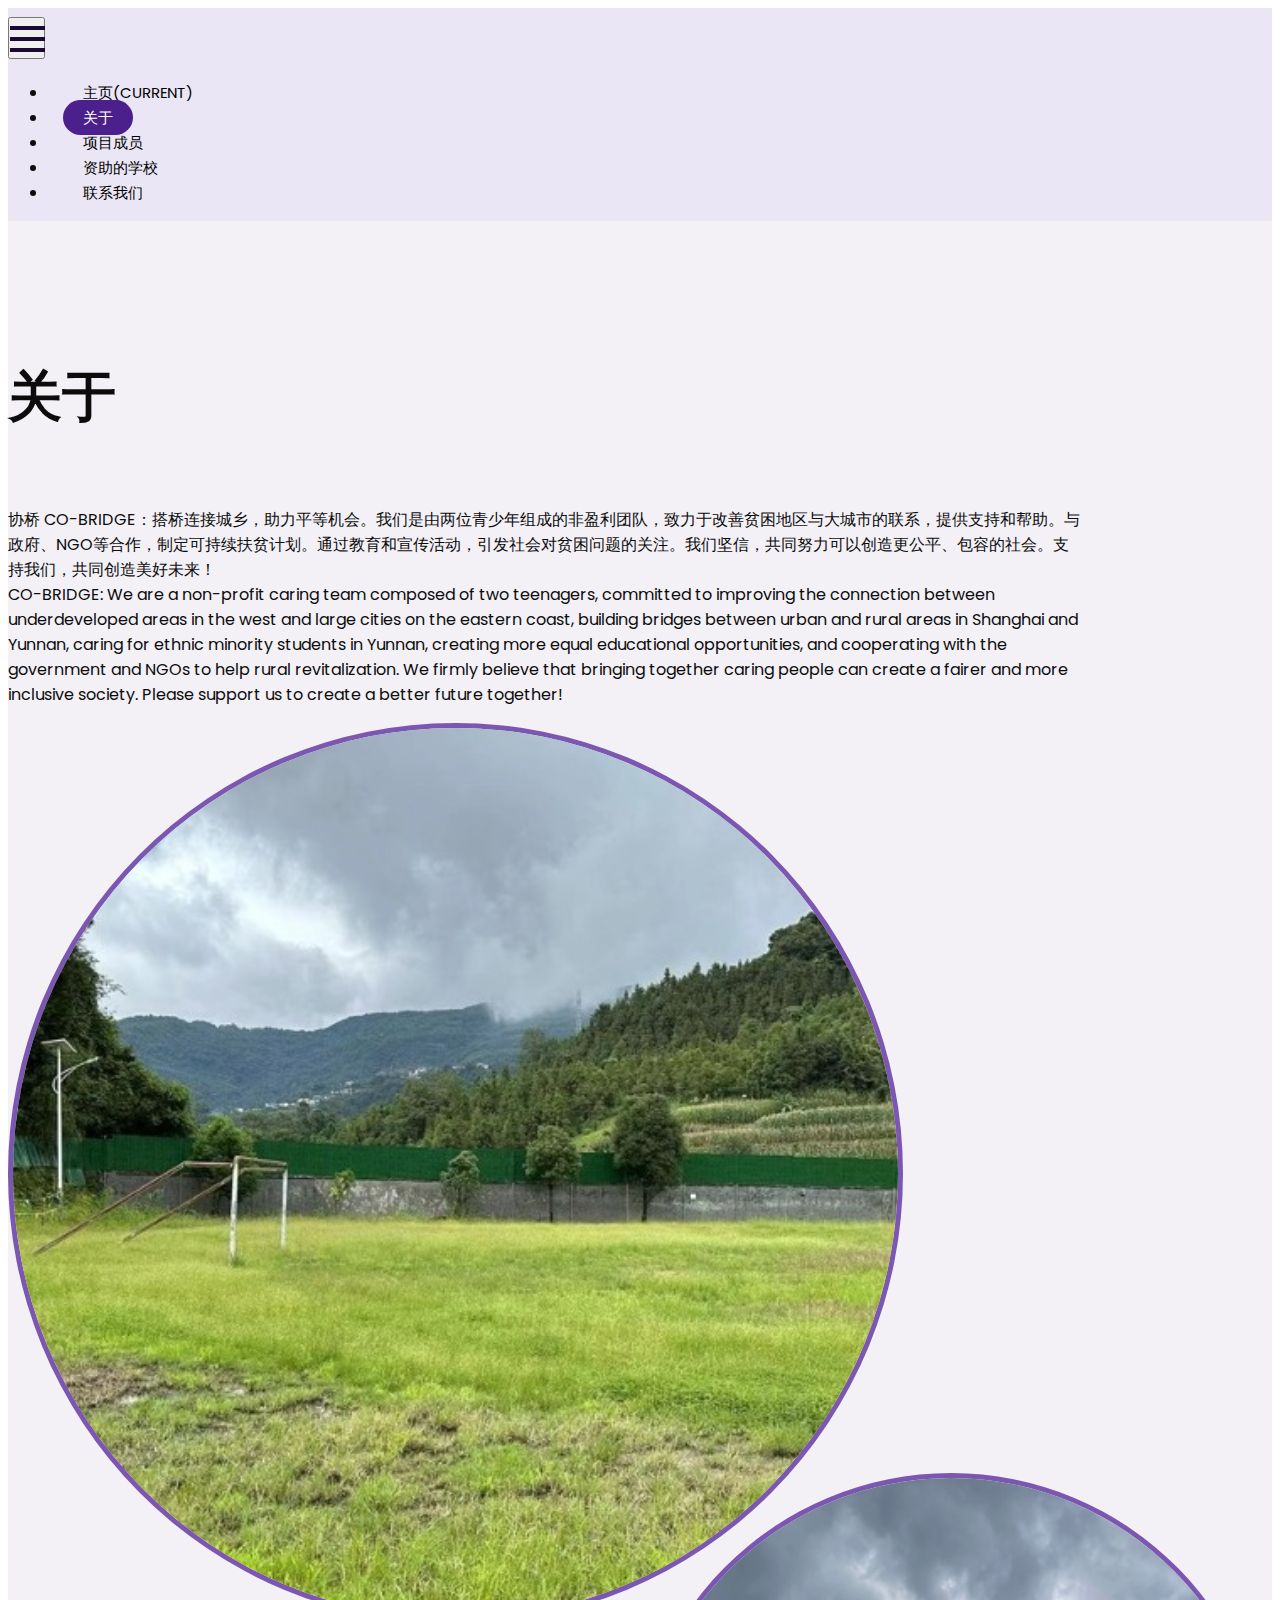
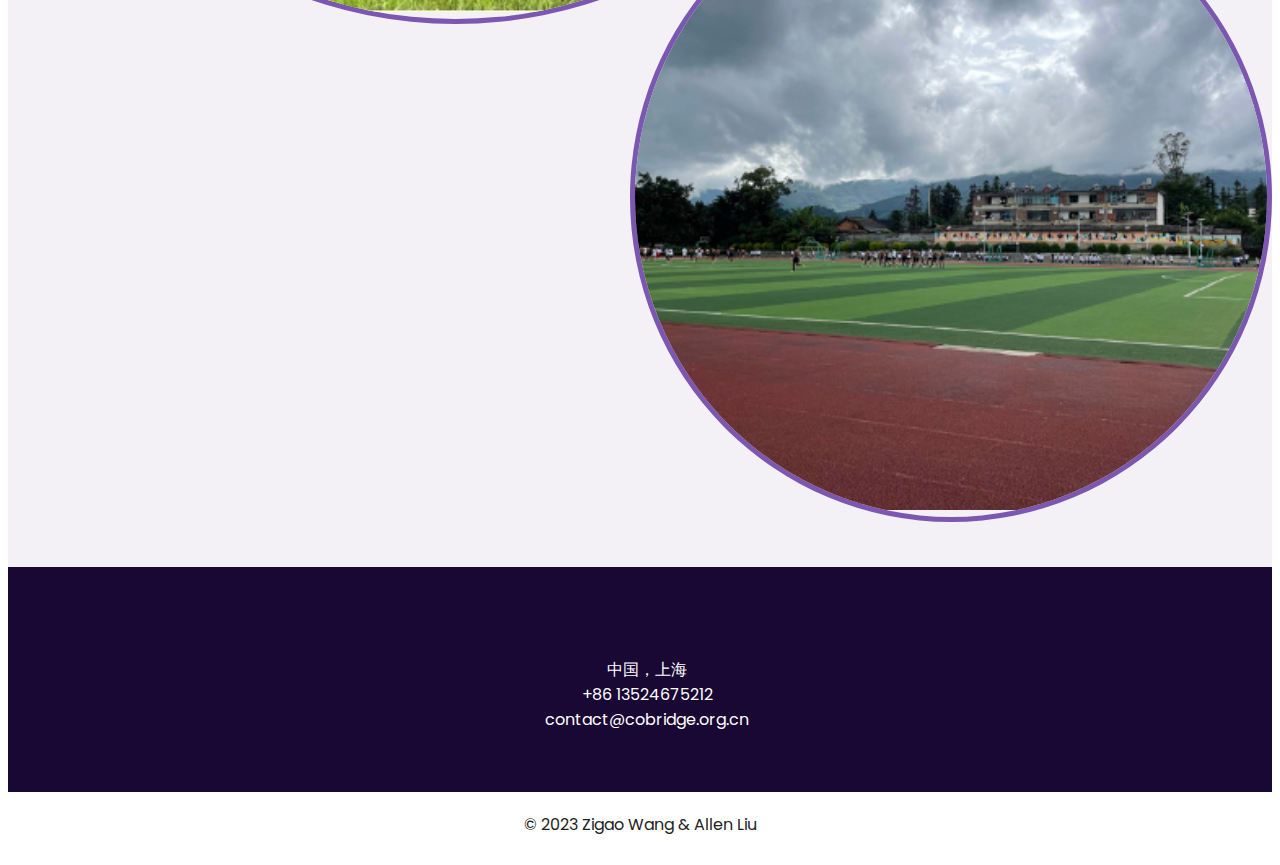
==== about.html @ e5ad519a "Update website information" ====
<!DOCTYPE html>
<html>

<head>
  <!-- Basic -->
  <meta charset="utf-8" />
  <meta http-equiv="X-UA-Compatible" content="IE=edge" />
  <!-- Mobile Metas -->
  <meta name="viewport" content="width=device-width, initial-scale=1, shrink-to-fit=no" />
  <!-- Site Metas -->
  <meta name="keywords" content="" />
  <meta name="description" content="" />
  <meta name="author" content="" />

  <title>协桥 CO-BRIDGE</title>

  <!-- slider stylesheet -->
  <link rel="stylesheet" type="text/css" href="https://cdnjs.cloudflare.com/ajax/libs/OwlCarousel2/2.1.3/assets/owl.carousel.min.css" />

  <!-- bootstrap core css -->
  <link rel="stylesheet" type="text/css" href="css/bootstrap.css" />

  <!-- fonts style -->
  <link href="https://fonts.googleapis.com/css?family=Poppins:400,600,700&display=swap" rel="stylesheet">
  <!-- Custom styles for this template -->
  <link href="css/style.css" rel="stylesheet" />
  <!-- responsive style -->
  <link href="css/responsive.css" rel="stylesheet" />
</head>

<body class="sub_page">

  <div class="hero_area">
    <!-- header section strats -->
    <header class="header_section">
      <div class="container">
        <nav class="navbar navbar-expand-lg custom_nav-container ">
          <a class="navbar-brand" href="index.html">
            <a class="navbar-brand" href="index.html">
              <img src="logo/no.png" alt="">
            </a>
          </a>
          <button class="navbar-toggler" type="button" data-toggle="collapse" data-target="#navbarSupportedContent" aria-controls="navbarSupportedContent" aria-expanded="false" aria-label="Toggle navigation">
            <span class="s-1"> </span>
            <span class="s-2"> </span>
            <span class="s-3"> </span>
          </button>

          <div class="collapse navbar-collapse" id="navbarSupportedContent">
            <div class="d-flex ml-auto flex-column flex-lg-row align-items-center">
              <ul class="navbar-nav  ">
                <li class="nav-item ">
                  <a class="nav-link" href="index.html">主页<span class="sr-only">(current)</span></a>
                </li>
                <li class="nav-item active">
                  <a class="nav-link" href="about.html">关于</a>
                </li>
                <li class="nav-item">
                  <a class="nav-link" href="service.html">项目成员</a>
                </li>
                <li class="nav-item">
                  <a class="nav-link" href="blog.html">资助的学校</a>
                </li>
                <li class="nav-item">
                  <a class="nav-link" href="contact.html">联系我们</a>
                </li>
              </ul>
            </div>
          </div>
        </nav>
      </div>
    </header>
    <!-- end header section -->
  </div>



  <!-- about section -->
  <section class="about_section layout_padding">
    <div class="container">
      <div class="row">
        <div class="col-md-6">
          <div class="detail-box">
            <div class="heading_container">
              <h2>
                关于
              </h2>
              <img src="images/plug.png" alt="">
            </div>
            <p>
              协桥 CO-BRIDGE：搭桥连接城乡，助力平等机会。我们是由两位青少年组成的非盈利团队，致力于改善贫困地区与大城市的联系，提供支持和帮助。与政府、NGO等合作，制定可持续扶贫计划。通过教育和宣传活动，引发社会对贫困问题的关注。我们坚信，共同努力可以创造更公平、包容的社会。支持我们，共同创造美好未来！
              <br>
              CO-BRIDGE: We are a non-profit caring team composed of two teenagers, committed to improving the connection between underdeveloped areas in the west and large cities on the eastern coast, building bridges between urban and rural areas in Shanghai and Yunnan, caring for ethnic minority students in Yunnan, creating more equal educational opportunities, and cooperating with the government and NGOs to help rural revitalization. We firmly believe that bringing together caring people can create a fairer and more inclusive society. Please support us to create a better future together!
            </p>
          </div>
        </div>
        <div class="col-md-6">
          <div class="img_container">
            <div class="img-box b1">
              <img src="images/school1-square.jpg" alt="" />
            </div>
            <div class="img-box b2">
              <img src="images/school2-square.jpg" alt="" />
            </div>
          </div>

        </div>

      </div>
    </div>
  </section>

  <!-- end about section -->

  <!-- info section -->

  <section class="info_section layout_padding">
    <div class="container">
      <div class="info_contact">
        <div class="row">
          <div class="col-md-4">
            <a href="">
              <img src="images/location-white.png" alt="">
              <span>
                中国，上海
              </span>
            </a>
          </div>
          <div class="col-md-4">
            <a href="">
              <img src="images/telephone-white.png" alt="">
              <span>
                +86 13524675212
              </span>
            </a>
          </div>
          <div class="col-md-4">
            <a href="">
              <img src="images/envelope-white.png" alt="">
              <span>
                contact@cobridge.org.cn
              </span>
            </a>
          </div>
        </div>
      </div>
    </div>
  </section>

  <!-- end info section -->

  <!-- footer section -->
  <footer class="container-fluid footer_section">
    <div class="container">
      <div class="row">
        <div class="col-lg-7 col-md-9 mx-auto">
          <p>
            &copy; 2023 
            <a href="https://zigaow.com/">Zigao Wang</a>
            & Allen Liu
          </p>
        </div>
      </div>
    </div>
  </footer>
  <!-- footer section -->


  <script src="js/jquery-3.4.1.min.js"></script>
  <script src="js/bootstrap.js"></script>

</body>

</html>
---- css/style.css ----
body {
  font-family: "Poppins", sans-serif;
  color: #0c0c0c;
  background-color: #ffffff;
}

.layout_padding {
  padding-top: 10vh;
  padding-bottom: 5vh;
}

.layout_padding2 {
  padding-top: 45px;
  padding-bottom: 45px;
}

.layout_padding2-top {
  padding-top: 45px;
}

.layout_padding2-bottom {
  padding-bottom: 45px;
}

.layout_padding-top {
  padding-top: 90px;
}

.layout_padding-bottom {
  padding-bottom: 90px;
}

.heading_container {
  display: -webkit-box;
  display: -ms-flexbox;
  display: flex;
  -webkit-box-pack: start;
      -ms-flex-pack: start;
          justify-content: flex-start;
  -webkit-box-align: center;
      -ms-flex-align: center;
          align-items: center;
  text-align: center;
}

.heading_container h2 {
  position: relative;
  font-weight: bold;
  margin-right: 10px;
  font-size: 6vh;
}

.heading_container img {
  width: 6vh;
}

/*header section*/
.hero_area {
  height: 98vh;
  position: relative;
  display: -webkit-box;
  display: -ms-flexbox;
  display: flex;
  -webkit-box-orient: vertical;
  -webkit-box-direction: normal;
      -ms-flex-direction: column;
          flex-direction: column;
  background-color: #eae6f5;
}

.sub_page .hero_area {
  height: auto;
}

.header_section .container {
  padding: 0;
}

.header_section .nav_container {
  margin: 0 auto;
}

.custom_nav-container .navbar-nav .nav-item .nav-link {
  padding: 7px 20px;
  margin: 10px 15px;
  color: #000000;
  text-align: center;
  border-radius: 35px;
  text-transform: uppercase;
  font-size: 15px;
}

.custom_nav-container .navbar-nav .nav-item.active .nav-link, .custom_nav-container .navbar-nav .nav-item:hover .nav-link {
  background-color: #4b208c;
  color: #ffffff;
}

a,
a:hover,
a:focus {
  text-decoration: none;
}

a:hover,
a:focus {
  color: initial;
}

.btn,
.btn:focus {
  outline: none !important;
  -webkit-box-shadow: none;
          box-shadow: none;
}

.custom_nav-container .nav_search-btn {
  background-image: url(../images/search-icon.png);
  background-size: 22px;
  background-repeat: no-repeat;
  background-position-y: 7px;
  width: 35px;
  height: 35px;
  padding: 0;
  border: none;
}

.navbar-brand {
  display: -webkit-box;
  display: -ms-flexbox;
  display: flex;
  -webkit-box-align: center;
      -ms-flex-align: center;
          align-items: center;
}

.navbar-brand img {
  margin-right: 5px;
  width: 12vw;
  margin-top: 1vh;
}

.navbar-brand span {
  font-size: 22px;
  font-weight: 700;
  color: #4b208c;
}

.custom_nav-container {
  z-index: 99999;
}

.navbar-expand-lg .navbar-collapse {
  -webkit-box-align: end;
      -ms-flex-align: end;
          align-items: flex-end;
}

.custom_nav-container .navbar-toggler {
  outline: none;
}

.custom_nav-container .navbar-toggler {
  padding: 0;
  width: 37px;
  height: 42px;
}

.custom_nav-container .navbar-toggler span {
  display: block;
  width: 35px;
  height: 4px;
  background-color: #190734;
  margin: 7px 0;
  -webkit-transition: all .3s;
  transition: all .3s;
}

.custom_nav-container .navbar-toggler[aria-expanded="true"] .s-1 {
  -webkit-transform: rotate(45deg);
          transform: rotate(45deg);
  margin: 0;
  margin-bottom: -4px;
}

.custom_nav-container .navbar-toggler[aria-expanded="true"] .s-2 {
  display: none;
}

.custom_nav-container .navbar-toggler[aria-expanded="true"] .s-3 {
  -webkit-transform: rotate(-45deg);
          transform: rotate(-45deg);
  margin: 0;
  margin-top: -4px;
}

.custom_nav-container .navbar-toggler[aria-expanded="false"] .s-1,
.custom_nav-container .navbar-toggler[aria-expanded="false"] .s-2,
.custom_nav-container .navbar-toggler[aria-expanded="false"] .s-3 {
  -webkit-transform: none;
          transform: none;
}

/*end header section*/
/* slider section */
.slider_section {
  -webkit-box-flex: 1;
      -ms-flex: 1;
          flex: 1;
  display: -webkit-box;
  display: -ms-flexbox;
  display: flex;
  -webkit-box-align: center;
      -ms-flex-align: center;
          align-items: center;
  position: relative;
  z-index: 2;
  color: #3b3a3a;
  padding-bottom: 90px;
}

.slider_section .row {
  -webkit-box-align: center;
      -ms-flex-align: center;
          align-items: center;
}

.slider_section .detail_box {
  color: #000000;
}

.slider_section .detail_box h1 {
  text-transform: uppercase;
  font-weight: bold;
  font-size: 10vh;
}

.slider_section .detail_box h1 span {
  text-transform: uppercase;
  font-weight: bold;
  font-size: 10vh;
  color: #0a559b;
}

.slider_section .detail_box p {
  margin-top: 20px;
}

.slider_section .detail_box a {
  display: inline-block;
  padding: 10px 40px;
  background-color: #4b208c;
  color: #ffffff;
  border-radius: 35px;
  margin-top: 35px;
}

.slider_section .detail_box a:hover {
  background-color: #5625a1;
}

.slider_section .img_container {
  border: 7px solid #7b57b2;
  border-radius: 100%;
  overflow: hidden;
}

.slider_section .img_container div#carouselExampleContarols {
  width: 100%;
  position: unset;
}

.slider_section .img_container .img-box img {
  width: 100%;
}

.slider_section .carousel-control-prev,
.slider_section .carousel-control-next {
  top: initial;
  left: initial;
  bottom: 5%;
  right: 10%;
  width: 45px;
  height: 45px;
  border: none;
  border-radius: 100%;
  opacity: 1;
  background-repeat: no-repeat;
  background-size: 8px;
  background-position: center;
}

.slider_section .carousel-control-prev {
  background-image: url(../images/prev.png);
  background-color: #ffffff;
  -webkit-transform: translate(-85px, 30px);
          transform: translate(-85px, 30px);
}

.slider_section .carousel-control-next {
  background-image: url(../images/next.png);
  background-color: #4b208c;
  -webkit-transform: translate(-45px, 0);
          transform: translate(-45px, 0);
}

.service_section {
  text-align: center;
}

.service_section .heading_container {
  -webkit-box-pack: center;
      -ms-flex-pack: center;
          justify-content: center;
}

.service_section .service_container {
  display: -webkit-box;
  display: -ms-flexbox;
  display: flex;
  -webkit-box-pack: center;
      -ms-flex-pack: center;
          justify-content: center;
  padding: 35px 0;
  -ms-flex-wrap: wrap;
      flex-wrap: wrap;
}

.service_section .service_container .box {
  margin: 25px 1%;
  -ms-flex-preferred-size: 31%;
      flex-basis: 31%;
  padding: 35px 25px 25px;
  border-radius: 15px;
  -webkit-box-shadow: 0 0 10px 0 rgba(0, 0, 0, 0.15);
          box-shadow: 0 0 10px 0 rgba(0, 0, 0, 0.15);
  border-top: 15px solid transparent;
  overflow: hidden;
  -webkit-transition: all .1s;
  transition: all .1s;
}

.service_section .service_container .box a {
  color: black;
}

.service_section .service_container .box a:hover {
  color: #0a559b;
}

.service_section .service_container .box .img-box {
  display: -webkit-box;
  display: -ms-flexbox;
  display: flex;
  -webkit-box-pack: center;
      -ms-flex-pack: center;
          justify-content: center;
  -webkit-box-align: center;
      -ms-flex-align: center;
          align-items: center;
  height: 125px;
}

.service_section .service_container .box .img-box img {
  width: 125px;
  border-radius: 100%;
}

.service_section .service_container .box .detail-box {
  margin-top: 25px;
}

.service_section .service_container .box .detail-box h5 {
  color: #2e0e5f;
  font-weight: 600;
  position: relative;
}

.service_section .service_container .box:hover, .service_section .service_container .box.active {
  border-top: 15px solid #512a97;
}

.service_section .btn-box {
  display: -webkit-box;
  display: -ms-flexbox;
  display: flex;
  -webkit-box-pack: center;
      -ms-flex-pack: center;
          justify-content: center;
  margin-top: 25px;
}

.service_section .btn-box a {
  display: inline-block;
  padding: 10px 35px;
  background-color: #4b208c;
  color: #ffffff;
  border-radius: 35px;
}

.service_section .btn-box a:hover {
  background-color: #5625a1;
}

.about_section {
  background-color: #f3f0f6;
}

.about_section .row {
  -webkit-box-align: center;
      -ms-flex-align: center;
          align-items: center;
}

.about_section .img_container {
  display: -webkit-box;
  display: -ms-flexbox;
  display: flex;
  -webkit-box-orient: vertical;
  -webkit-box-direction: normal;
      -ms-flex-direction: column;
          flex-direction: column;
}

.about_section .img_container .img-box {
  border: 5px solid #7b57b2;
  border-radius: 100%;
  overflow: hidden;
}

.about_section .img_container .img-box.b1 {
  width: 70%;
}

.about_section .img_container .img-box.b2 {
  width: 50%;
  margin-left: auto;
  margin-top: -12%;
}

.about_section .img_container .img-box img {
  width: 100%;
}

.about_section .detail-box {
  margin-right: 15%;
}

.about_section .detail-box p {
  margin-top: 25px;
}

.about_section .detail-box a {
  display: inline-block;
  padding: 10px 35px;
  background-color: #4b208c;
  color: #ffffff;
  border-radius: 5px;
  margin: 25px 0 45px 0;
}

.about_section .detail-box a:hover {
  background-color: #5625a1;
}

.blog_section .heading_container {
  -webkit-box-pack: center;
      -ms-flex-pack: center;
          justify-content: center;
}

.blog_section .heading_container h2::before {
  background-color: #ffffff;
}

.blog_section .box {
  margin-top: 55px;
  background-color: #ffffff;
  -webkit-box-shadow: 0 0 10px 0 rgba(0, 0, 0, 0.15);
          box-shadow: 0 0 10px 0 rgba(0, 0, 0, 0.15);
}

.blog_section .box .img-box {
  position: relative;
}

.blog_section .box .img-box img {
  width: 100%;
}

.blog_section .box .detail-box {
  padding: 25px 25px 15px;
}

.blog_section .box .detail-box h5 {
  font-weight: bold;
  font-size: 4vh;
}

.blog_section a {
  color: black;
}

.blog_section a:hover {
  color: #0a559b;
}

.contact_section {
  position: relative;
}

.contact_section .heading_container {
  margin-top: -5vh;
}

.contact_section script {
  margin-top: 4vh;
  width: 80vw;
}

.footer_bg {
  background-image: url(../images/footer-bg.png);
  background-size: cover;
  background-position: top;
}

/* info section */
.info_section {
  background-color: #190734;
  color: #ffffff;
  height: 10vh;
}

.info_section h6 {
  font-weight: bold;
}

.info_section .info_contact .col-md-4 {
  display: -webkit-box;
  display: -ms-flexbox;
  display: flex;
  -webkit-box-pack: center;
      -ms-flex-pack: center;
          justify-content: center;
}

.info_section .info_contact a {
  color: #ffffff;
}

.info_section .info_contact img {
  max-width: 100%;
  margin-right: 10px;
}

/* end info section */
/* footer section*/
.footer_section {
  display: -webkit-box;
  display: -ms-flexbox;
  display: flex;
  -webkit-box-pack: center;
      -ms-flex-pack: center;
          justify-content: center;
  position: relative;
}

.footer_section p {
  color: #222222;
  margin: 0 auto;
  text-align: center;
  padding: 20px;
}

.footer_section p a {
  color: #222222;
}

.footer_section a:hover{
  color: #0a559b;
}
/*# sourceMappingURL=style.css.map */
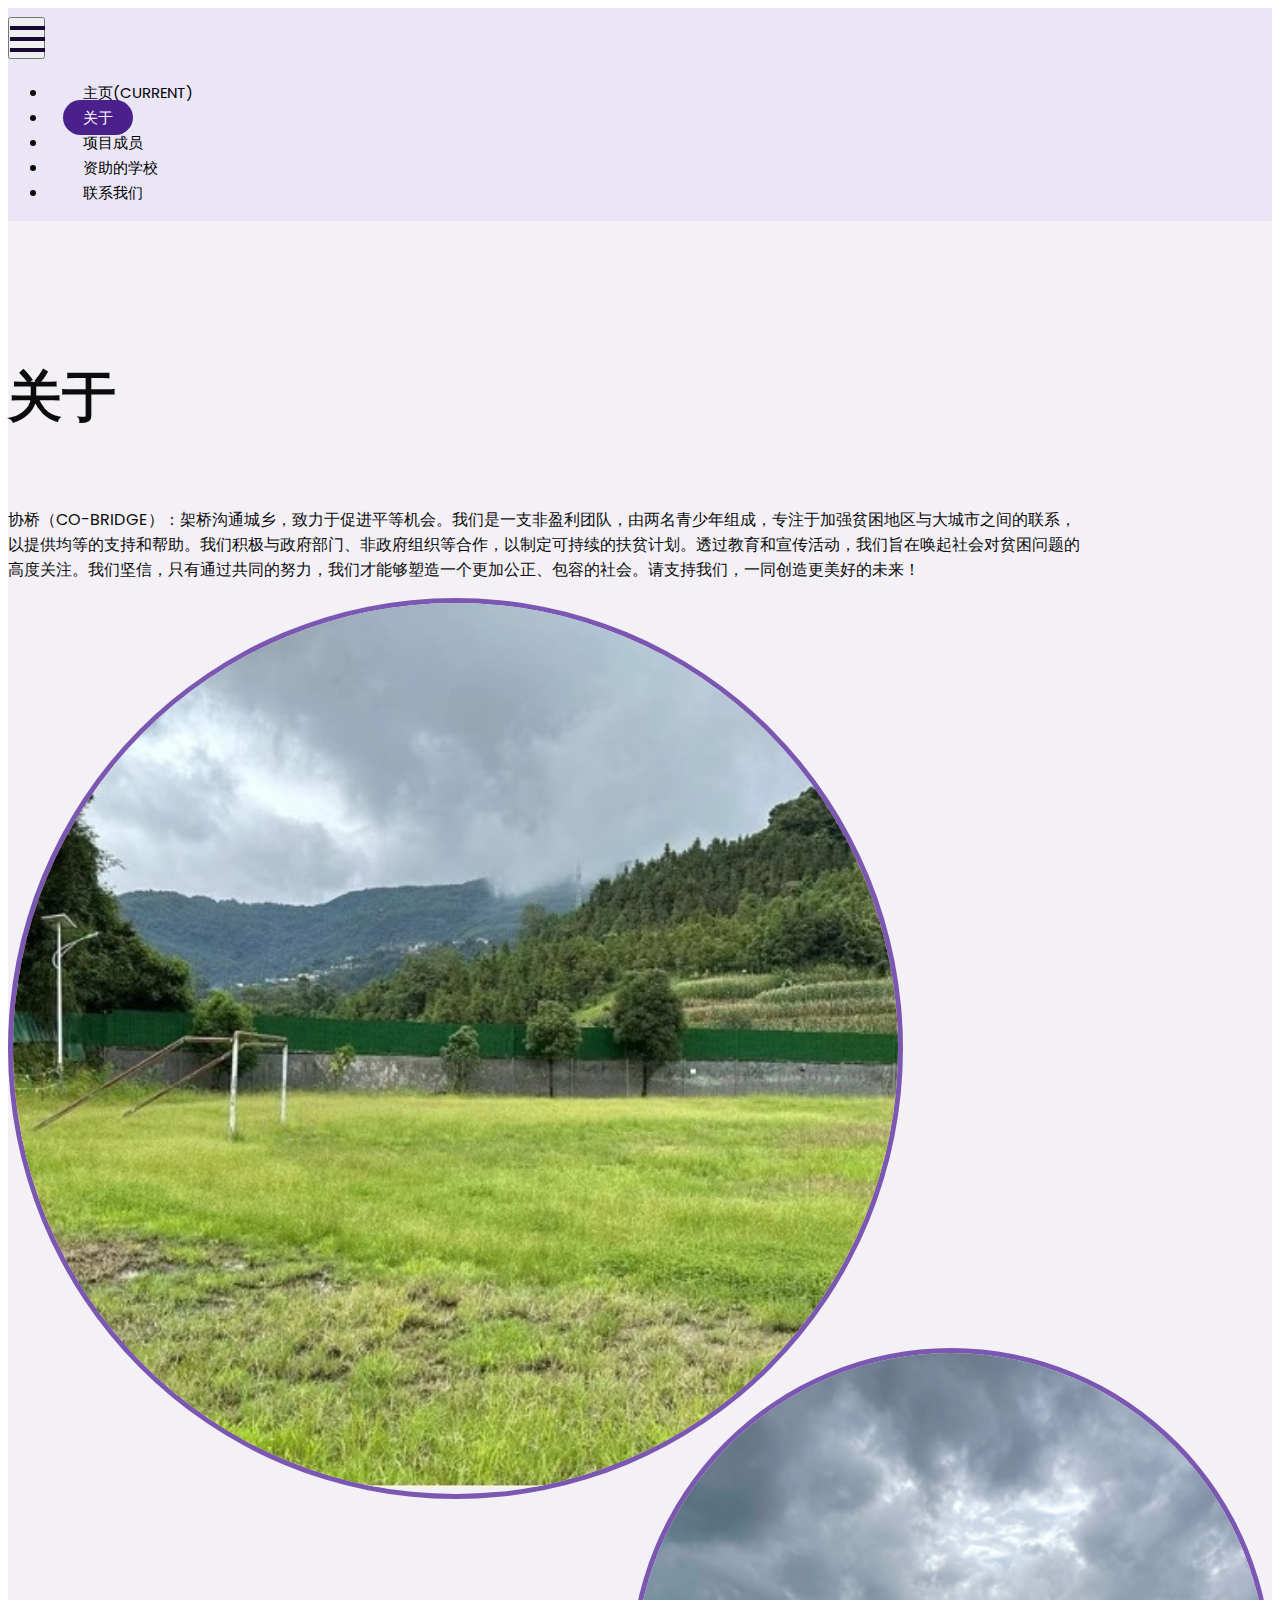
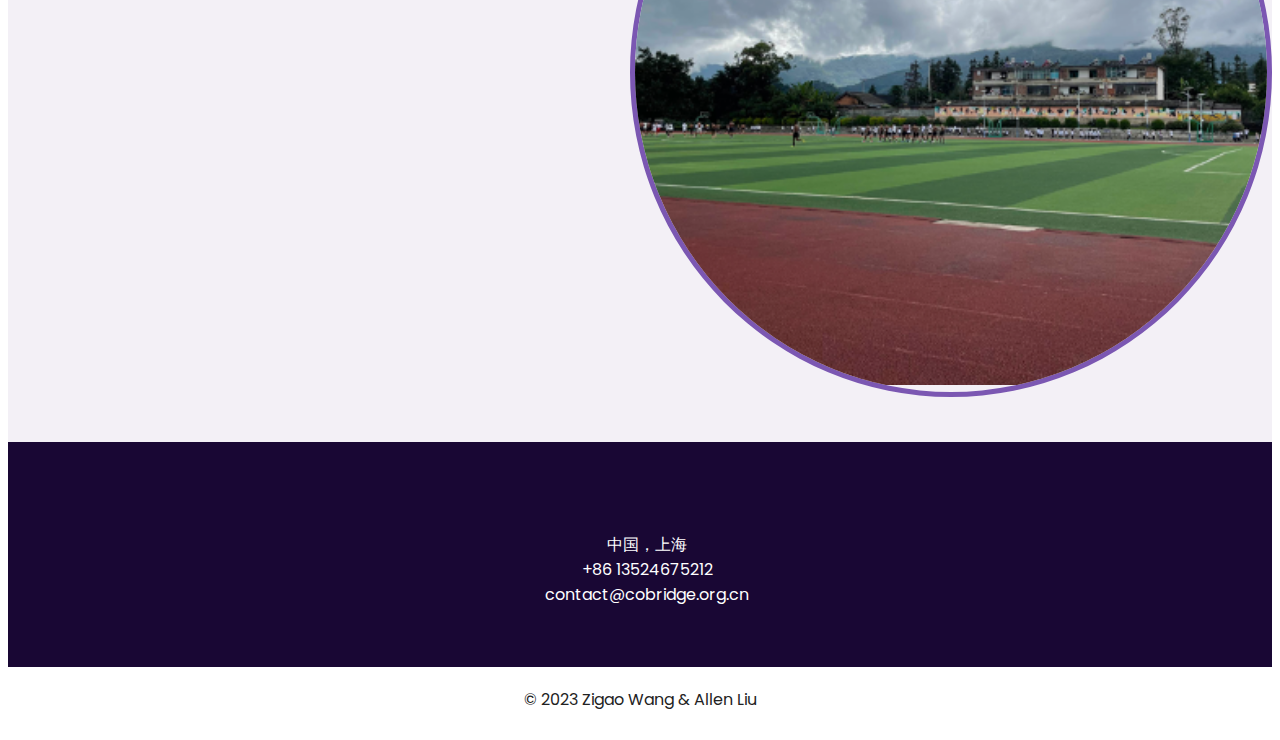
==== commit 0a6876f5: "Update" ====
--- a/about.html
+++ b/about.html
@@ -88,9 +88,7 @@
               <img src="images/plug.png" alt="">
             </div>
             <p>
-              协桥 CO-BRIDGE：搭桥连接城乡，助力平等机会。我们是由两位青少年组成的非盈利团队，致力于改善贫困地区与大城市的联系，提供支持和帮助。与政府、NGO等合作，制定可持续扶贫计划。通过教育和宣传活动，引发社会对贫困问题的关注。我们坚信，共同努力可以创造更公平、包容的社会。支持我们，共同创造美好未来！
-              <br>
-              CO-BRIDGE: We are a non-profit caring team composed of two teenagers, committed to improving the connection between underdeveloped areas in the west and large cities on the eastern coast, building bridges between urban and rural areas in Shanghai and Yunnan, caring for ethnic minority students in Yunnan, creating more equal educational opportunities, and cooperating with the government and NGOs to help rural revitalization. We firmly believe that bringing together caring people can create a fairer and more inclusive society. Please support us to create a better future together!
+              协桥（CO-BRIDGE）：架桥沟通城乡，致力于促进平等机会。我们是一支非盈利团队，由两名青少年组成，专注于加强贫困地区与大城市之间的联系，以提供均等的支持和帮助。我们积极与政府部门、非政府组织等合作，以制定可持续的扶贫计划。透过教育和宣传活动，我们旨在唤起社会对贫困问题的高度关注。我们坚信，只有通过共同的努力，我们才能够塑造一个更加公正、包容的社会。请支持我们，一同创造更美好的未来！
             </p>
           </div>
         </div>
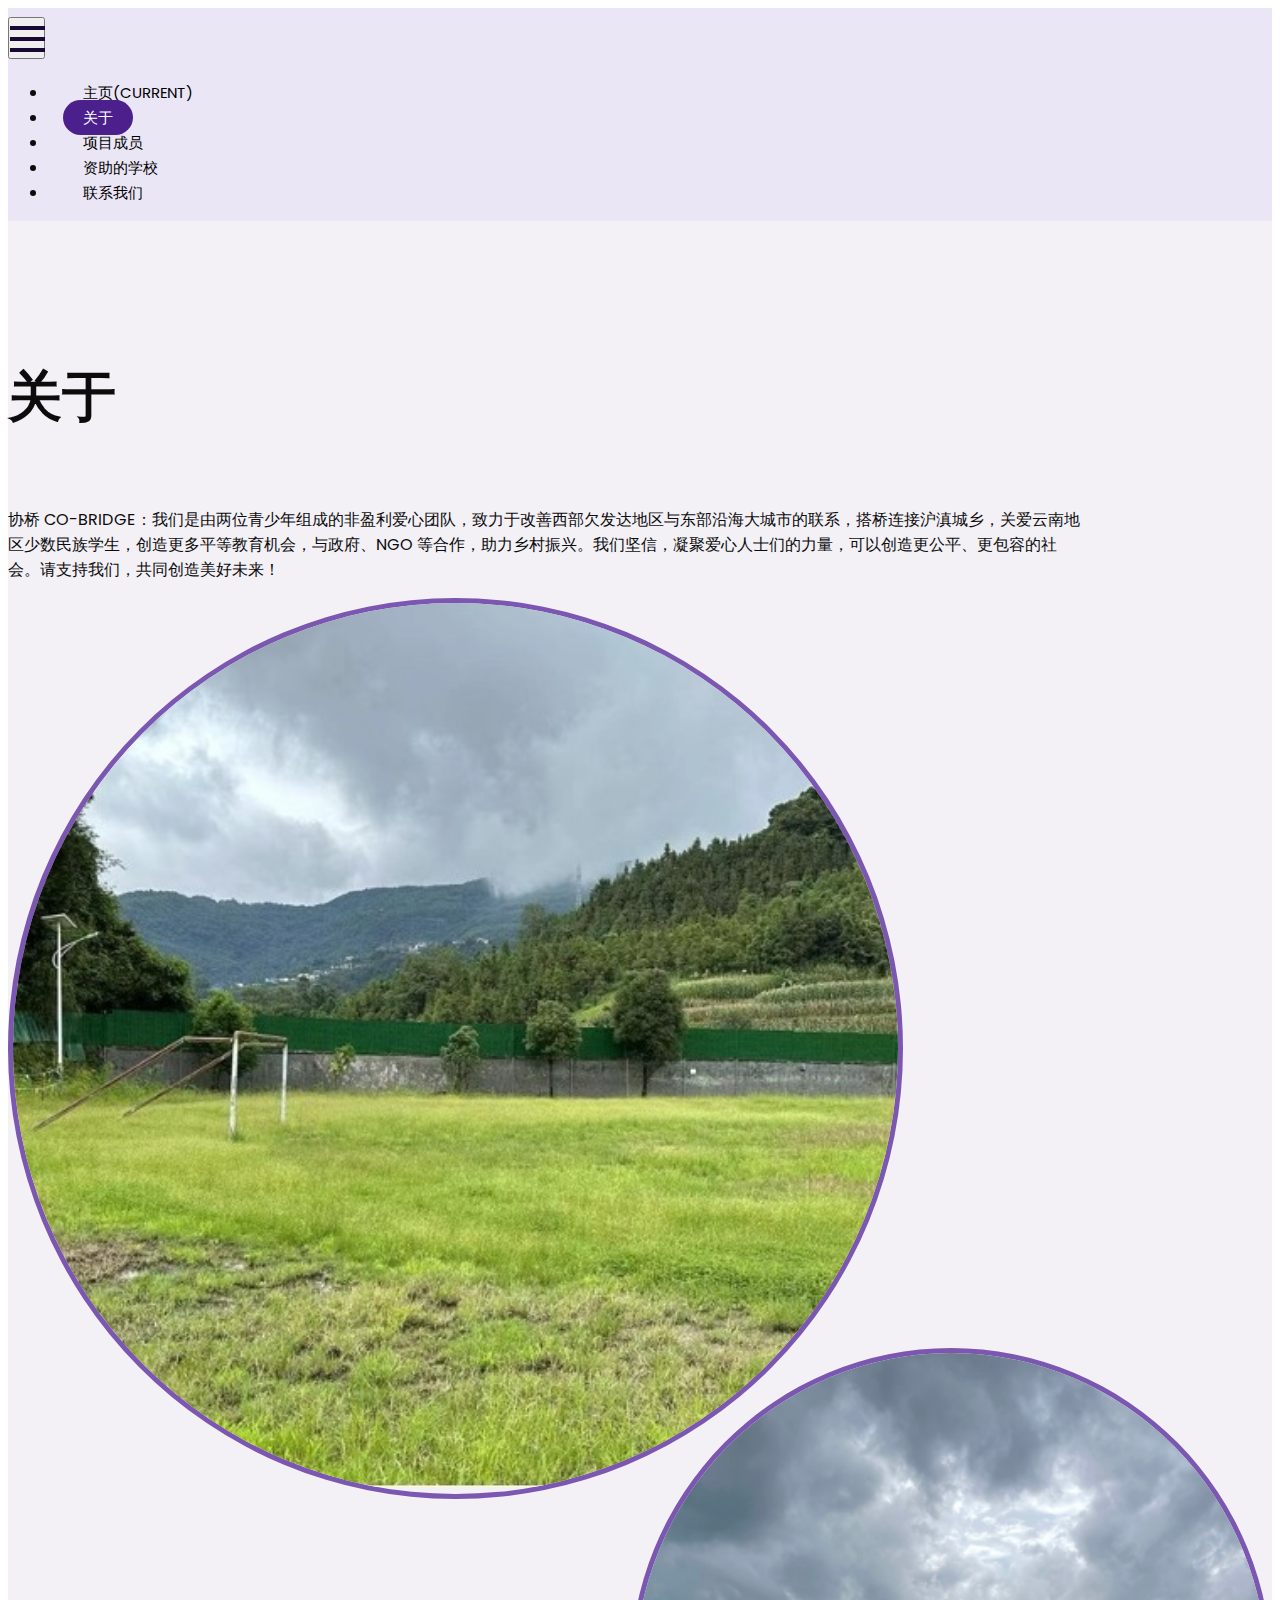
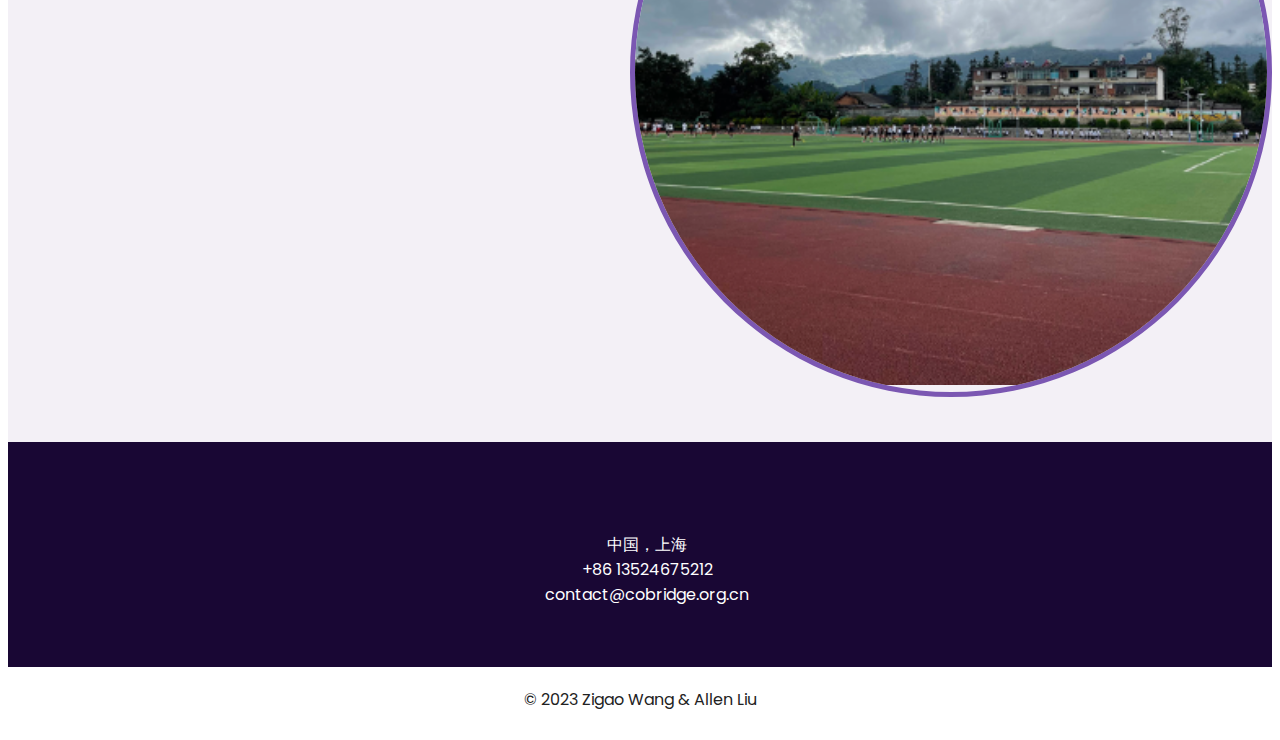
==== commit 11a2ac9e: "Update about.html" ====
--- a/about.html
+++ b/about.html
@@ -88,7 +88,7 @@
               <img src="images/plug.png" alt="">
             </div>
             <p>
-              协桥（CO-BRIDGE）：架桥沟通城乡，致力于促进平等机会。我们是一支非盈利团队，由两名青少年组成，专注于加强贫困地区与大城市之间的联系，以提供均等的支持和帮助。我们积极与政府部门、非政府组织等合作，以制定可持续的扶贫计划。透过教育和宣传活动，我们旨在唤起社会对贫困问题的高度关注。我们坚信，只有通过共同的努力，我们才能够塑造一个更加公正、包容的社会。请支持我们，一同创造更美好的未来！
+              协桥 CO-BRIDGE：我们是由两位青少年组成的非盈利爱心团队，致力于改善西部欠发达地区与东部沿海大城市的联系，搭桥连接沪滇城乡，关爱云南地区少数民族学生，创造更多平等教育机会，与政府、NGO 等合作，助力乡村振兴。我们坚信，凝聚爱心人士们的力量，可以创造更公平、更包容的社会。请支持我们，共同创造美好未来！
             </p>
           </div>
         </div>
@@ -169,4 +169,4 @@
 
 </body>
 
-</html>+</html>
